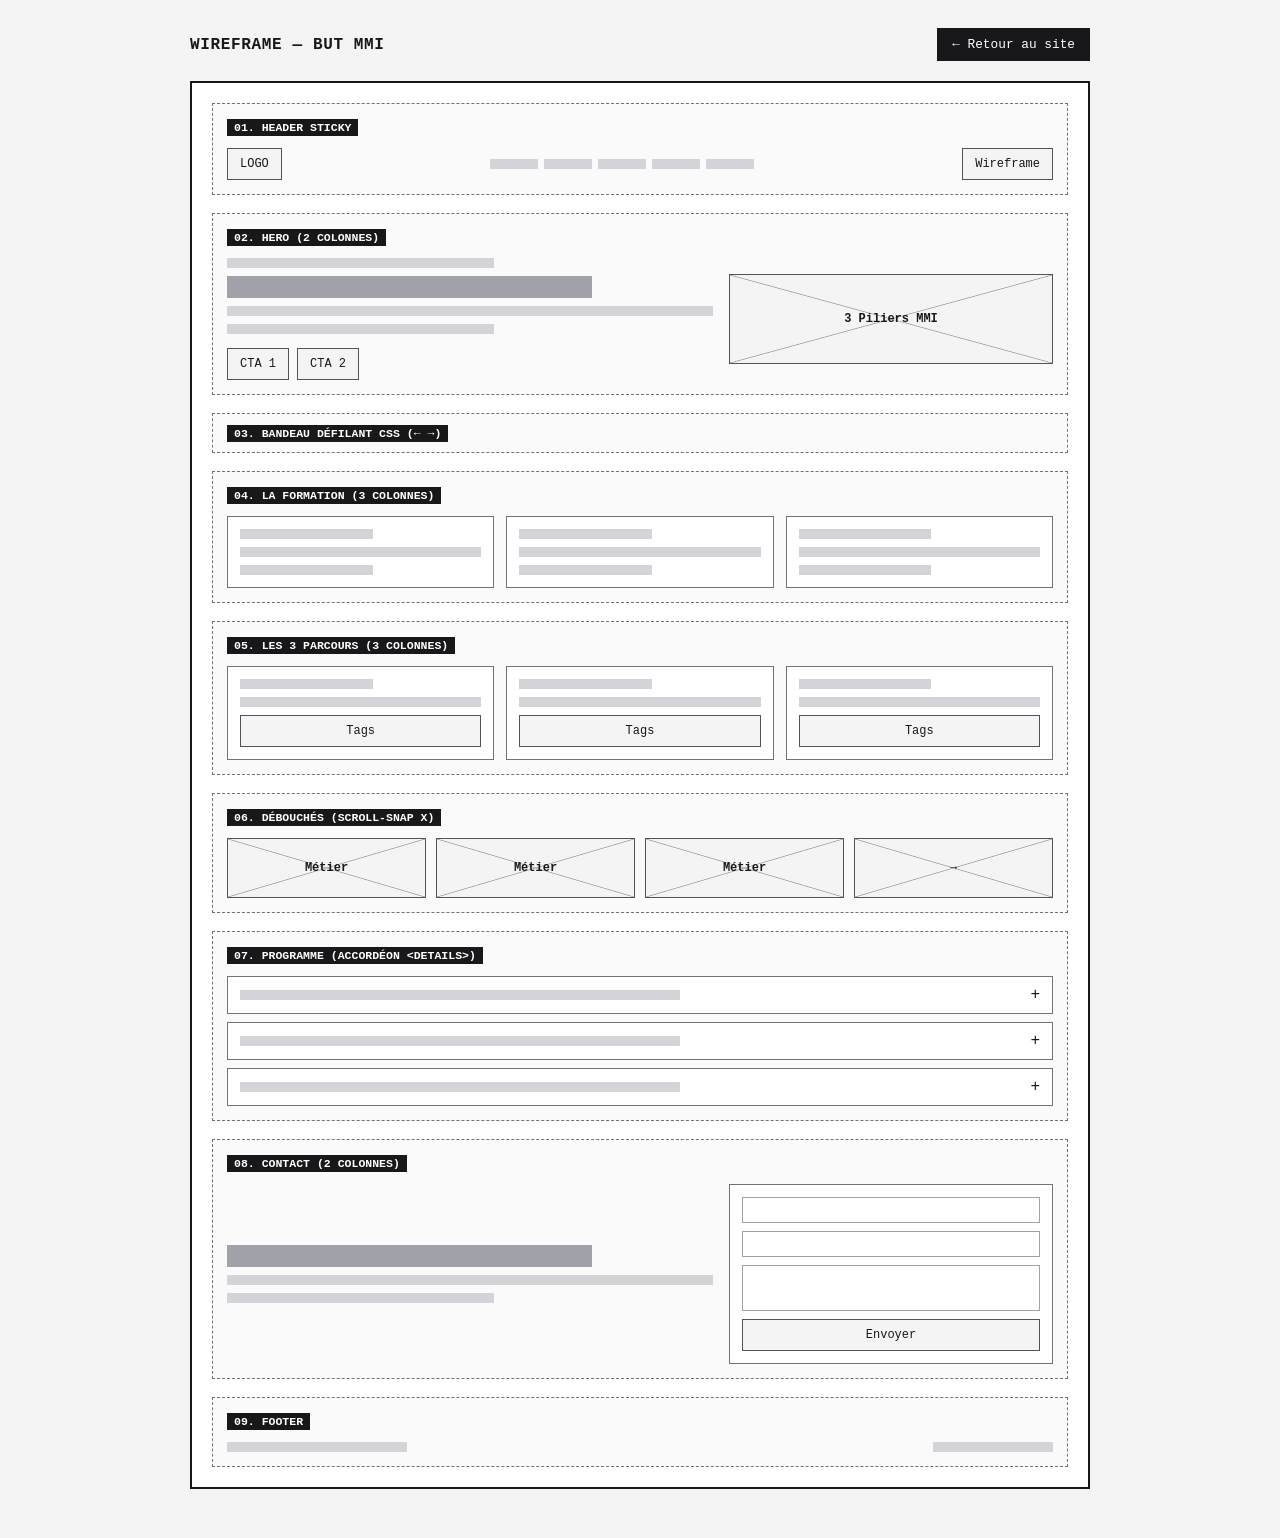
==== wireframe.html @ 10b9d6cc "Intégration site BUT MMI + wireframe" ====
<!DOCTYPE html>
<html lang="fr">
<head>
  <meta charset="UTF-8">
  <meta name="viewport" content="width=device-width, initial-scale=1.0">
  <title>Wireframe — Site BUT MMI</title>
  <style>
    * {
      box-sizing: border-box;
      margin: 0;
      padding: 0;
    }

    body {
      font-family: ui-monospace, SFMono-Regular, Menlo, Consolas, monospace;
      background-color: #f4f4f5;
      color: #18181b;
      padding: 28px 20px;
    }

    .wf-wrap {
      max-width: 900px;
      margin: 0 auto;
    }

    .wf-top {
      display: flex;
      justify-content: space-between;
      align-items: center;
      margin-bottom: 20px;
    }

    .wf-top h1 {
      font-size: 1rem;
      letter-spacing: 0.04em;
    }

    .wf-btn-back {
      padding: 8px 14px;
      border: 1.5px solid #18181b;
      background-color: #18181b;
      color: #ffffff;
      text-decoration: none;
      font-size: 0.8rem;
    }

    .wf-btn-back:hover {
      background-color: #ffffff;
      color: #18181b;
    }

    /* Page wireframe */
    .wf-canvas {
      background-color: #ffffff;
      border: 2px solid #18181b;
      padding: 20px;
      display: grid;
      gap: 18px;
    }

    .wf-zone {
      border: 1.5px dashed #71717a;
      padding: 14px;
      background-color: #fafafa;
    }

    .wf-tag {
      display: inline-block;
      font-size: 0.72rem;
      font-weight: 700;
      text-transform: uppercase;
      background-color: #18181b;
      color: #ffffff;
      padding: 2px 7px;
      margin-bottom: 12px;
    }

    /* Barres de texte abstraites */
    .bar {
      height: 10px;
      background-color: #d4d4d8;
    }

    .bar-lg {
      height: 22px;
      background-color: #a1a1aa;
      width: 75%;
    }

    .bar-sm {
      width: 55%;
    }

    .stack {
      display: grid;
      gap: 8px;
    }

    /* Boîtes */
    .box {
      border: 1.5px solid #52525b;
      background-color: #f4f4f5;
      padding: 8px 12px;
      font-size: 0.75rem;
      text-align: center;
    }

    .box-cross {
      border: 1.5px solid #52525b;
      min-height: 90px;
      background:
        linear-gradient(to top right, transparent calc(50% - 0.8px), #a1a1aa, transparent calc(50% + 0.8px)),
        linear-gradient(to bottom right, transparent calc(50% - 0.8px), #a1a1aa, transparent calc(50% + 0.8px)),
        #f4f4f5;
      display: flex;
      align-items: center;
      justify-content: center;
      font-size: 0.75rem;
      font-weight: 700;
    }

    /* Zones spécifiques */
    .row-between {
      display: flex;
      justify-content: space-between;
      align-items: center;
      gap: 10px;
      flex-wrap: wrap;
    }

    .nav-links {
      display: flex;
      gap: 6px;
    }

    .nav-links span {
      width: 48px;
      height: 10px;
      background-color: #d4d4d8;
      display: inline-block;
    }

    .grid-2 {
      display: grid;
      grid-template-columns: 1.2fr 0.8fr;
      gap: 16px;
      align-items: center;
    }

    .grid-3 {
      display: grid;
      grid-template-columns: repeat(3, 1fr);
      gap: 12px;
    }

    .grid-4 {
      display: grid;
      grid-template-columns: repeat(4, 1fr);
      gap: 10px;
    }

    .card {
      border: 1.5px solid #71717a;
      background-color: #ffffff;
      padding: 12px;
      display: grid;
      gap: 8px;
    }

    .btns {
      display: flex;
      gap: 8px;
      margin-top: 6px;
    }

    .acc-row {
      border: 1.5px solid #71717a;
      background-color: #ffffff;
      padding: 9px 12px;
      display: flex;
      justify-content: space-between;
      align-items: center;
    }

    .input {
      height: 26px;
      border: 1.5px solid #a1a1aa;
      background-color: #ffffff;
    }

    @media (max-width: 680px) {
      .grid-2,
      .grid-3,
      .grid-4 {
        grid-template-columns: 1fr;
      }
    }
  </style>
</head>
<body>
  <div class="wf-wrap">
    <div class="wf-top">
      <h1>WIREFRAME — BUT MMI</h1>
      <a href="index.html" class="wf-btn-back">← Retour au site</a>
    </div>

    <div class="wf-canvas">
      <!-- 1. Header -->
      <div class="wf-zone">
        <span class="wf-tag">01. Header sticky</span>
        <div class="row-between">
          <div class="box">LOGO</div>
          <div class="nav-links" aria-label="Liens de navigation">
            <span></span><span></span><span></span><span></span><span></span>
          </div>
          <div class="box">Wireframe</div>
        </div>
      </div>

      <!-- 2. Hero -->
      <div class="wf-zone">
        <span class="wf-tag">02. Hero (2 colonnes)</span>
        <div class="grid-2">
          <div class="stack">
            <div class="bar bar-sm"></div>
            <div class="bar-lg"></div>
            <div class="bar"></div>
            <div class="bar bar-sm"></div>
            <div class="btns">
              <div class="box">CTA 1</div>
              <div class="box">CTA 2</div>
            </div>
          </div>
          <div class="box-cross">3 Piliers MMI</div>
        </div>
      </div>

      <!-- 3. Bandeau défilant -->
      <div class="wf-zone" style="padding: 10px 14px;">
        <span class="wf-tag" style="margin-bottom: 0;">03. Bandeau défilant CSS (← →)</span>
      </div>

      <!-- 4. Formation -->
      <div class="wf-zone">
        <span class="wf-tag">04. La formation (3 colonnes)</span>
        <div class="grid-3">
          <div class="card">
            <div class="bar bar-sm"></div>
            <div class="bar"></div>
            <div class="bar bar-sm"></div>
          </div>
          <div class="card">
            <div class="bar bar-sm"></div>
            <div class="bar"></div>
            <div class="bar bar-sm"></div>
          </div>
          <div class="card">
            <div class="bar bar-sm"></div>
            <div class="bar"></div>
            <div class="bar bar-sm"></div>
          </div>
        </div>
      </div>

      <!-- 5. Parcours -->
      <div class="wf-zone">
        <span class="wf-tag">05. Les 3 parcours (3 colonnes)</span>
        <div class="grid-3">
          <div class="card">
            <div class="bar bar-sm"></div>
            <div class="bar"></div>
            <div class="box">Tags</div>
          </div>
          <div class="card">
            <div class="bar bar-sm"></div>
            <div class="bar"></div>
            <div class="box">Tags</div>
          </div>
          <div class="card">
            <div class="bar bar-sm"></div>
            <div class="bar"></div>
            <div class="box">Tags</div>
          </div>
        </div>
      </div>

      <!-- 6. Débouchés -->
      <div class="wf-zone">
        <span class="wf-tag">06. Débouchés (scroll-snap X)</span>
        <div class="grid-4">
          <div class="box-cross" style="min-height: 60px;">Métier</div>
          <div class="box-cross" style="min-height: 60px;">Métier</div>
          <div class="box-cross" style="min-height: 60px;">Métier</div>
          <div class="box-cross" style="min-height: 60px;">→</div>
        </div>
      </div>

      <!-- 7. Programme -->
      <div class="wf-zone">
        <span class="wf-tag">07. Programme (Accordéon &lt;details&gt;)</span>
        <div class="stack">
          <div class="acc-row"><div class="bar bar-sm"></div><span>+</span></div>
          <div class="acc-row"><div class="bar bar-sm"></div><span>+</span></div>
          <div class="acc-row"><div class="bar bar-sm"></div><span>+</span></div>
        </div>
      </div>

      <!-- 8. Contact -->
      <div class="wf-zone">
        <span class="wf-tag">08. Contact (2 colonnes)</span>
        <div class="grid-2">
          <div class="stack">
            <div class="bar-lg"></div>
            <div class="bar"></div>
            <div class="bar bar-sm"></div>
          </div>
          <div class="card">
            <div class="input"></div>
            <div class="input"></div>
            <div class="input" style="height: 46px;"></div>
            <div class="box">Envoyer</div>
          </div>
        </div>
      </div>

      <!-- 9. Footer -->
      <div class="wf-zone">
        <span class="wf-tag">09. Footer</span>
        <div class="row-between">
          <div class="bar" style="width: 180px;"></div>
          <div class="bar" style="width: 120px;"></div>
        </div>
      </div>
    </div>
  </div>
</body>
</html>
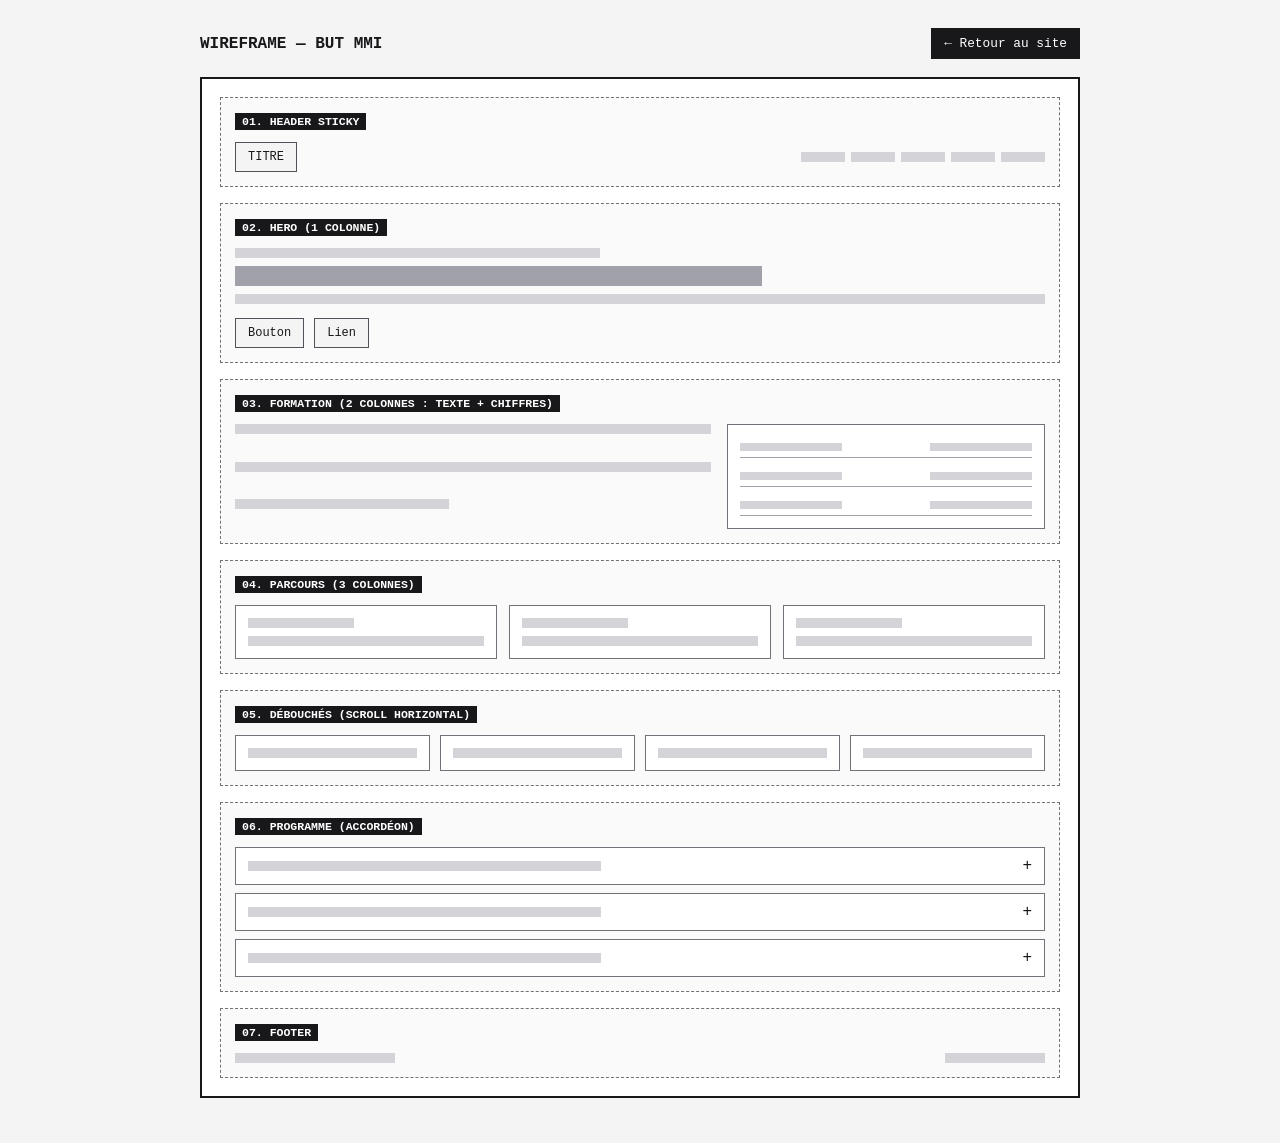
==== commit 0ac61d6a: "Refonte sobre et naturelle (sans style IA)" ====
--- a/wireframe.html
+++ b/wireframe.html
@@ -19,7 +19,7 @@
     }
 
     .wf-wrap {
-      max-width: 900px;
+      max-width: 880px;
       margin: 0 auto;
     }
 
@@ -27,16 +27,15 @@
       display: flex;
       justify-content: space-between;
       align-items: center;
-      margin-bottom: 20px;
+      margin-bottom: 18px;
     }
 
     .wf-top h1 {
       font-size: 1rem;
-      letter-spacing: 0.04em;
     }
 
     .wf-btn-back {
-      padding: 8px 14px;
+      padding: 7px 12px;
       border: 1.5px solid #18181b;
       background-color: #18181b;
       color: #ffffff;
@@ -44,18 +43,12 @@
       font-size: 0.8rem;
     }
 
-    .wf-btn-back:hover {
-      background-color: #ffffff;
-      color: #18181b;
-    }
-
-    /* Page wireframe */
     .wf-canvas {
       background-color: #ffffff;
       border: 2px solid #18181b;
-      padding: 20px;
-      display: grid;
-      gap: 18px;
+      padding: 18px;
+      display: grid;
+      gap: 16px;
     }
 
     .wf-zone {
@@ -75,20 +68,19 @@
       margin-bottom: 12px;
     }
 
-    /* Barres de texte abstraites */
     .bar {
       height: 10px;
       background-color: #d4d4d8;
     }
 
     .bar-lg {
-      height: 22px;
+      height: 20px;
       background-color: #a1a1aa;
-      width: 75%;
+      width: 65%;
     }
 
     .bar-sm {
-      width: 55%;
+      width: 45%;
     }
 
     .stack {
@@ -96,36 +88,19 @@
       gap: 8px;
     }
 
-    /* Boîtes */
     .box {
       border: 1.5px solid #52525b;
       background-color: #f4f4f5;
-      padding: 8px 12px;
+      padding: 7px 12px;
       font-size: 0.75rem;
       text-align: center;
     }
 
-    .box-cross {
-      border: 1.5px solid #52525b;
-      min-height: 90px;
-      background:
-        linear-gradient(to top right, transparent calc(50% - 0.8px), #a1a1aa, transparent calc(50% + 0.8px)),
-        linear-gradient(to bottom right, transparent calc(50% - 0.8px), #a1a1aa, transparent calc(50% + 0.8px)),
-        #f4f4f5;
-      display: flex;
-      align-items: center;
-      justify-content: center;
-      font-size: 0.75rem;
-      font-weight: 700;
-    }
-
-    /* Zones spécifiques */
     .row-between {
       display: flex;
       justify-content: space-between;
       align-items: center;
       gap: 10px;
-      flex-wrap: wrap;
     }
 
     .nav-links {
@@ -134,7 +109,7 @@
     }
 
     .nav-links span {
-      width: 48px;
+      width: 44px;
       height: 10px;
       background-color: #d4d4d8;
       display: inline-block;
@@ -144,7 +119,6 @@
       display: grid;
       grid-template-columns: 1.2fr 0.8fr;
       gap: 16px;
-      align-items: center;
     }
 
     .grid-3 {
@@ -167,10 +141,17 @@
       gap: 8px;
     }
 
-    .btns {
-      display: flex;
-      gap: 8px;
-      margin-top: 6px;
+    .dl-row {
+      border-bottom: 1px solid #a1a1aa;
+      padding: 6px 0;
+      display: flex;
+      justify-content: space-between;
+    }
+
+    .dl-row span {
+      height: 8px;
+      width: 35%;
+      background-color: #d4d4d8;
     }
 
     .acc-row {
@@ -180,12 +161,6 @@
       display: flex;
       justify-content: space-between;
       align-items: center;
-    }
-
-    .input {
-      height: 26px;
-      border: 1.5px solid #a1a1aa;
-      background-color: #ffffff;
     }
 
     @media (max-width: 680px) {
@@ -205,99 +180,66 @@
     </div>
 
     <div class="wf-canvas">
-      <!-- 1. Header -->
       <div class="wf-zone">
         <span class="wf-tag">01. Header sticky</span>
         <div class="row-between">
-          <div class="box">LOGO</div>
-          <div class="nav-links" aria-label="Liens de navigation">
+          <div class="box">TITRE</div>
+          <div class="nav-links">
             <span></span><span></span><span></span><span></span><span></span>
           </div>
-          <div class="box">Wireframe</div>
-        </div>
-      </div>
-
-      <!-- 2. Hero -->
-      <div class="wf-zone">
-        <span class="wf-tag">02. Hero (2 colonnes)</span>
+        </div>
+      </div>
+
+      <div class="wf-zone">
+        <span class="wf-tag">02. Hero (1 colonne)</span>
+        <div class="stack">
+          <div class="bar bar-sm"></div>
+          <div class="bar-lg"></div>
+          <div class="bar"></div>
+          <div class="row-between" style="justify-content: flex-start; margin-top: 6px;">
+            <div class="box">Bouton</div>
+            <div class="box">Lien</div>
+          </div>
+        </div>
+      </div>
+
+      <div class="wf-zone">
+        <span class="wf-tag">03. Formation (2 colonnes : texte + chiffres)</span>
         <div class="grid-2">
           <div class="stack">
-            <div class="bar bar-sm"></div>
-            <div class="bar-lg"></div>
+            <div class="bar"></div>
             <div class="bar"></div>
             <div class="bar bar-sm"></div>
-            <div class="btns">
-              <div class="box">CTA 1</div>
-              <div class="box">CTA 2</div>
-            </div>
-          </div>
-          <div class="box-cross">3 Piliers MMI</div>
-        </div>
-      </div>
-
-      <!-- 3. Bandeau défilant -->
-      <div class="wf-zone" style="padding: 10px 14px;">
-        <span class="wf-tag" style="margin-bottom: 0;">03. Bandeau défilant CSS (← →)</span>
-      </div>
-
-      <!-- 4. Formation -->
-      <div class="wf-zone">
-        <span class="wf-tag">04. La formation (3 colonnes)</span>
+          </div>
+          <div class="card">
+            <div class="dl-row"><span></span><span></span></div>
+            <div class="dl-row"><span></span><span></span></div>
+            <div class="dl-row"><span></span><span></span></div>
+          </div>
+        </div>
+      </div>
+
+      <div class="wf-zone">
+        <span class="wf-tag">04. Parcours (3 colonnes)</span>
         <div class="grid-3">
-          <div class="card">
-            <div class="bar bar-sm"></div>
-            <div class="bar"></div>
-            <div class="bar bar-sm"></div>
-          </div>
-          <div class="card">
-            <div class="bar bar-sm"></div>
-            <div class="bar"></div>
-            <div class="bar bar-sm"></div>
-          </div>
-          <div class="card">
-            <div class="bar bar-sm"></div>
-            <div class="bar"></div>
-            <div class="bar bar-sm"></div>
-          </div>
-        </div>
-      </div>
-
-      <!-- 5. Parcours -->
-      <div class="wf-zone">
-        <span class="wf-tag">05. Les 3 parcours (3 colonnes)</span>
-        <div class="grid-3">
-          <div class="card">
-            <div class="bar bar-sm"></div>
-            <div class="bar"></div>
-            <div class="box">Tags</div>
-          </div>
-          <div class="card">
-            <div class="bar bar-sm"></div>
-            <div class="bar"></div>
-            <div class="box">Tags</div>
-          </div>
-          <div class="card">
-            <div class="bar bar-sm"></div>
-            <div class="bar"></div>
-            <div class="box">Tags</div>
-          </div>
-        </div>
-      </div>
-
-      <!-- 6. Débouchés -->
-      <div class="wf-zone">
-        <span class="wf-tag">06. Débouchés (scroll-snap X)</span>
+          <div class="card"><div class="bar bar-sm"></div><div class="bar"></div></div>
+          <div class="card"><div class="bar bar-sm"></div><div class="bar"></div></div>
+          <div class="card"><div class="bar bar-sm"></div><div class="bar"></div></div>
+        </div>
+      </div>
+
+      <div class="wf-zone">
+        <span class="wf-tag">05. Débouchés (scroll horizontal)</span>
         <div class="grid-4">
-          <div class="box-cross" style="min-height: 60px;">Métier</div>
-          <div class="box-cross" style="min-height: 60px;">Métier</div>
-          <div class="box-cross" style="min-height: 60px;">Métier</div>
-          <div class="box-cross" style="min-height: 60px;">→</div>
-        </div>
-      </div>
-
-      <!-- 7. Programme -->
-      <div class="wf-zone">
-        <span class="wf-tag">07. Programme (Accordéon &lt;details&gt;)</span>
+          <div class="card"><div class="bar"></div></div>
+          <div class="card"><div class="bar"></div></div>
+          <div class="card"><div class="bar"></div></div>
+          <div class="card"><div class="bar"></div></div>
+        </div>
+      </div>
+
+      <div class="wf-zone">
+        <span class="wf-tag">06. Programme (accordéon)</span>
         <div class="stack">
           <div class="acc-row"><div class="bar bar-sm"></div><span>+</span></div>
           <div class="acc-row"><div class="bar bar-sm"></div><span>+</span></div>
@@ -305,30 +247,11 @@
         </div>
       </div>
 
-      <!-- 8. Contact -->
-      <div class="wf-zone">
-        <span class="wf-tag">08. Contact (2 colonnes)</span>
-        <div class="grid-2">
-          <div class="stack">
-            <div class="bar-lg"></div>
-            <div class="bar"></div>
-            <div class="bar bar-sm"></div>
-          </div>
-          <div class="card">
-            <div class="input"></div>
-            <div class="input"></div>
-            <div class="input" style="height: 46px;"></div>
-            <div class="box">Envoyer</div>
-          </div>
-        </div>
-      </div>
-
-      <!-- 9. Footer -->
-      <div class="wf-zone">
-        <span class="wf-tag">09. Footer</span>
+      <div class="wf-zone">
+        <span class="wf-tag">07. Footer</span>
         <div class="row-between">
-          <div class="bar" style="width: 180px;"></div>
-          <div class="bar" style="width: 120px;"></div>
+          <div class="bar" style="width: 160px;"></div>
+          <div class="bar" style="width: 100px;"></div>
         </div>
       </div>
     </div>
